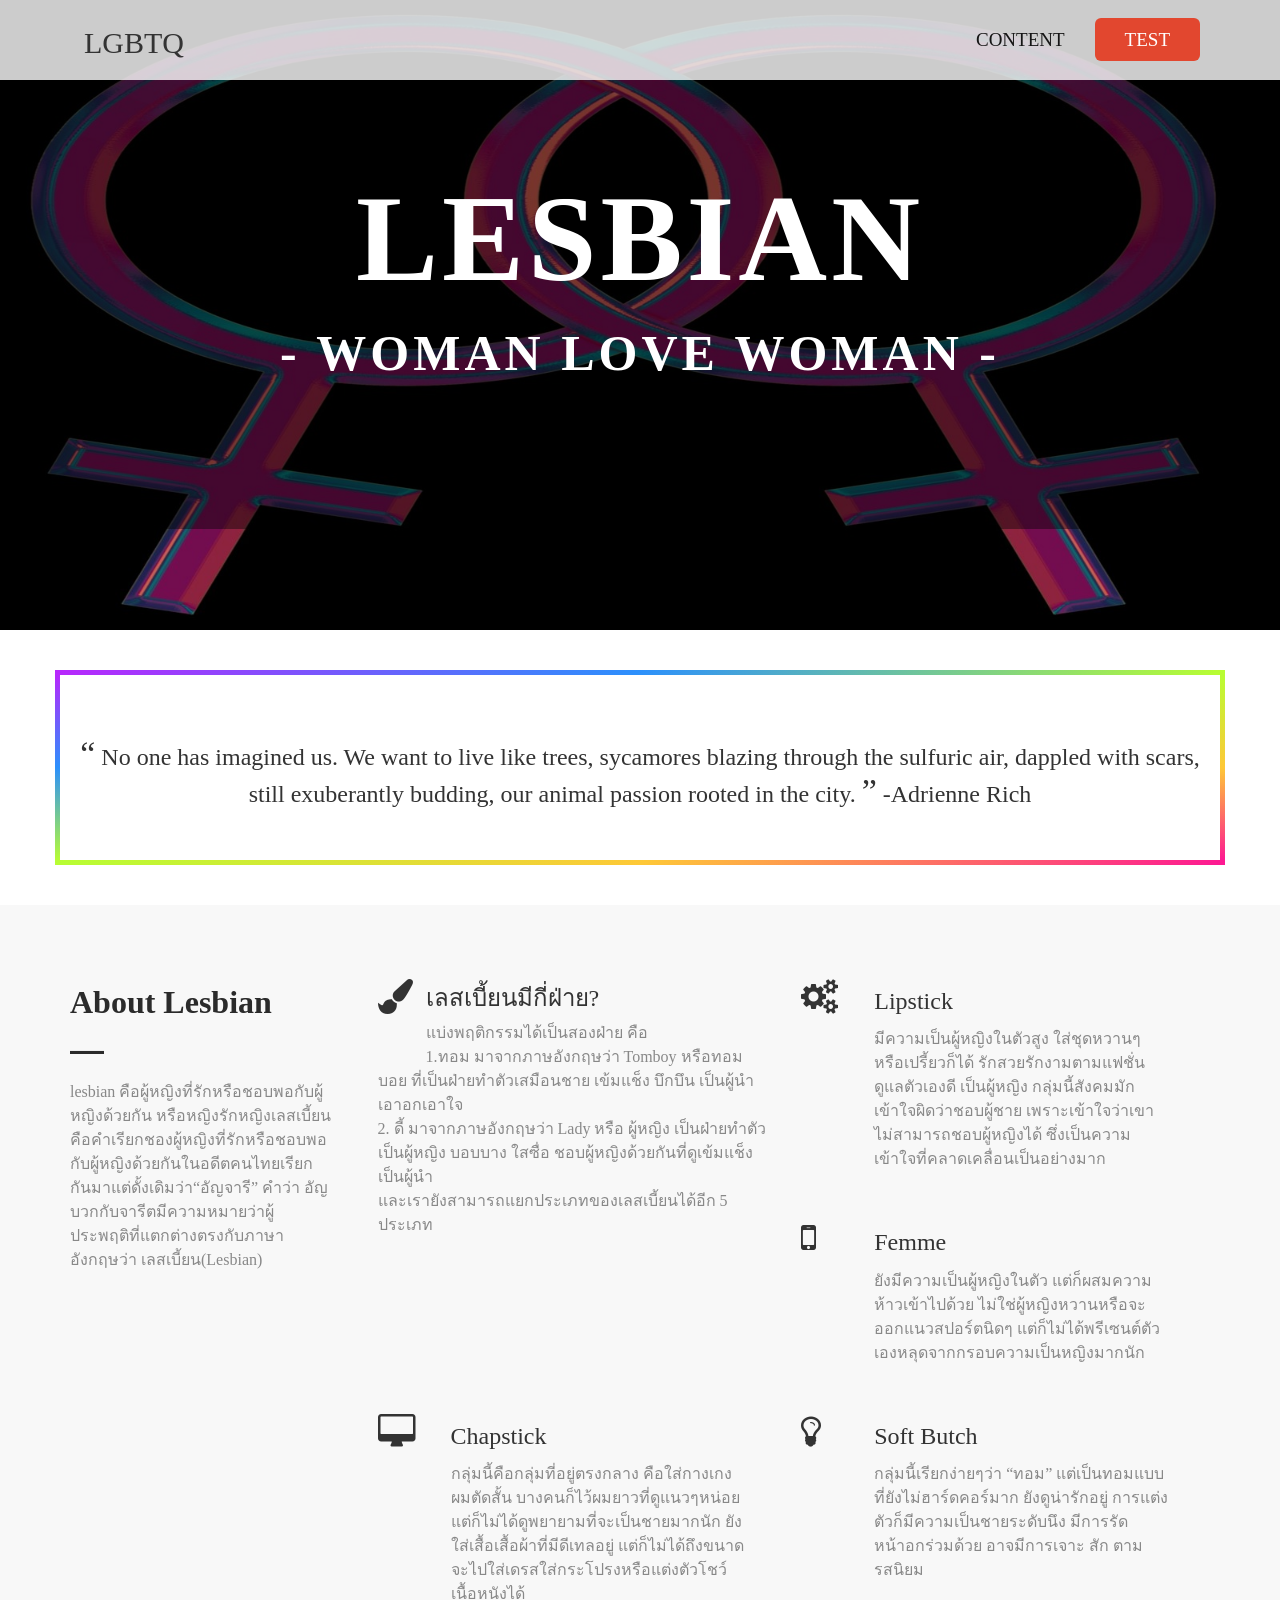
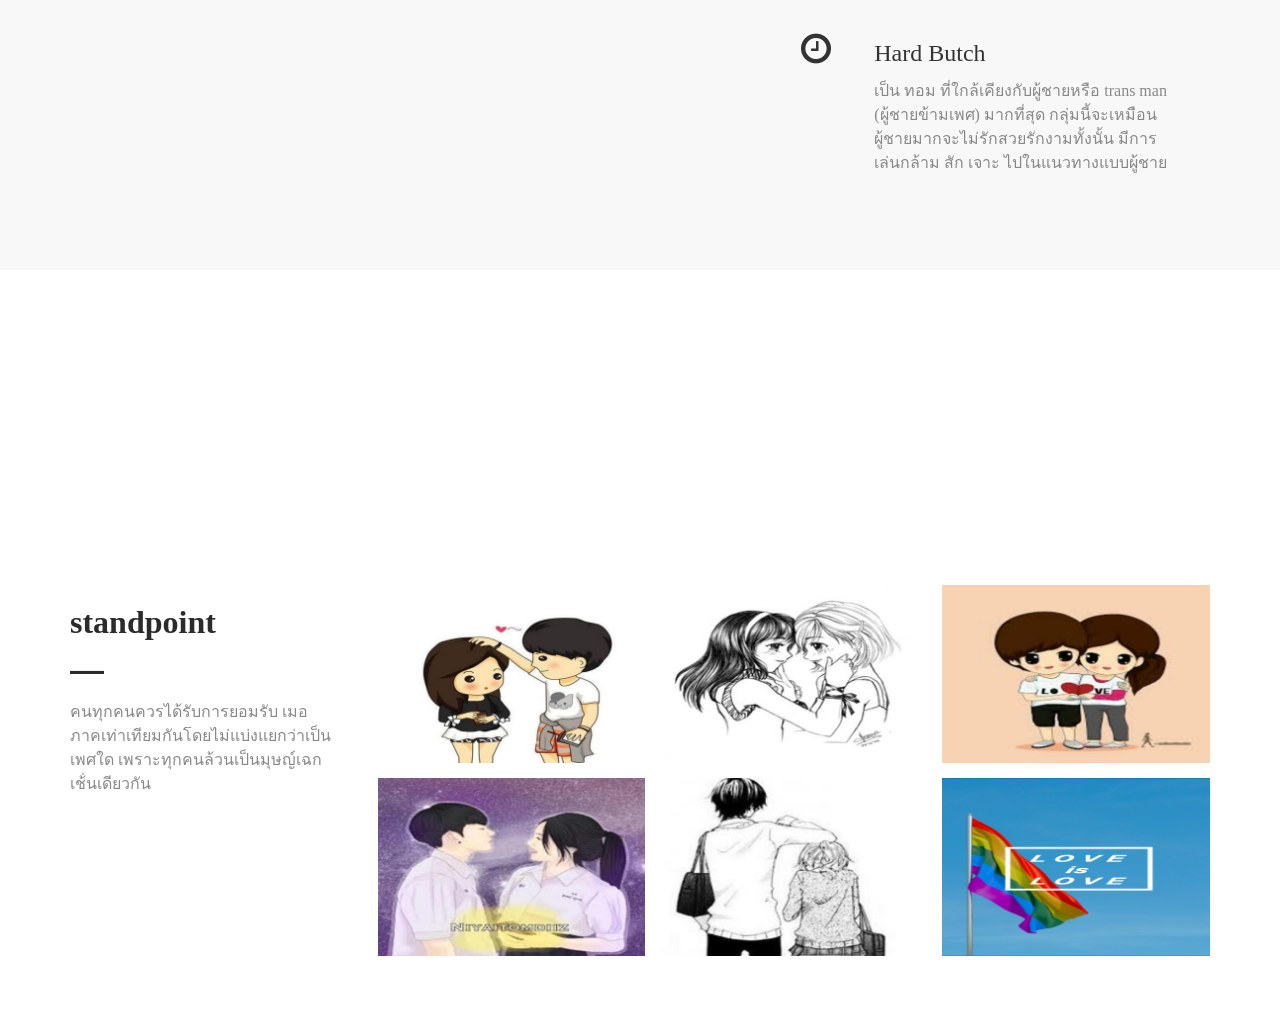
==== Web/Lesbian/index.html @ 0929648c "full" ====
<!DOCTYPE html>
<html lang="en">

<head>
  <meta charset="utf-8">
  <meta name="viewport" content="width=device-width, initial-scale=1">
  <title>Bethany Bootstrap Theme</title>
  <meta name="description" content="Free Bootstrap Theme by BootstrapMade.com">
  <meta name="keywords" content="free website templates, free bootstrap themes, free template, free bootstrap, free website template">
  <link href='https://fonts.googleapis.com/css?family=Lato:400,700,300|Open+Sans:400,600,700,300' rel='stylesheet' type='text/css'>
  <link rel="stylesheet" type="text/css" href="css/bootstrap.min.css">
  <link rel="stylesheet" type="text/css" href="css/font-awesome.min.css">
  <link rel="stylesheet" type="text/css" href="css/animate.css">
  <link rel="stylesheet" type="text/css" href="css/style.css">
  <!-- =======================================================
    Theme Name: Bethany
    Theme URL: https://bootstrapmade.com/bethany-free-onepage-bootstrap-theme/
    Author: BootstrapMade.com
    Author URL: https://bootstrapmade.com
  ======================================================= -->
</head>

<body>
  <!--header-->
  <header class="main-header" id="header">
    <div class="bg-color">
      <div class="container text-center">
        <div class="wrapper wow fadeInUp delay-05s">
          <h3 class="title">LESBIAN</h3>
          <h4 class="sub-title">- Woman Love Woman -</h4>
        </div>
      </div>
    </div>
  </header>
  <!--/ header-->
  <!---->
  <section id="cta-1">
    <div class="container">
      <div class="row">
        <div class="cta-info text-center">
          <h3><span class="dec-tec">“</span> No one has imagined us. We want to live like trees, sycamores blazing through the sulfuric air, dappled with scars, still exuberantly budding, our animal passion rooted in the city. <span class="dec-tec">”</span> -Adrienne Rich</h3>
        </div>
      </div>
    </div>
  </section>
  <!---->
  <!---->
  <section id="feature" class="section-padding">
    <div class="container">
      <div class="row">
        <div class="col-md-3 wow fadeInLeft delay-05s">
          <div class="section-title">
            <h2 class="head-title">About Lesbian</h2>
            <hr class="botm-line">
            <p class="sec-para">lesbian คือผู้หญิงที่รักหรือชอบพอกับผู้หญิงด้วยกัน หรือหญิงรักหญิงเลสเบี้ยน คือคำเรียกชองผู้หญิงที่รักหรือชอบพอกับผู้หญิงด้วยกันในอดีตคนไทยเรียกกันมาแต่ดั้งเดิมว่า“อัญจารี” คำว่า อัญบวกกับจารีตมีความหมายว่าผู้ประพฤติที่แตกต่างตรงกับภาษาอังกฤษว่า เลสเบี้ยน(Lesbian)</p>
          </div>
        </div>
        <div class="col-md-9">
          <div class="col-md-6 wow fadeInRight delay-02s">
            <div class="icon">
              <i class="fa fa-paint-brush"></i>
            </div>
            <div>
              <h3>เลสเบี้ยนมีกี่ฝ่าย?</h3>
              <p>แบ่งพฤติกรรมได้เป็นสองฝ่าย คือ<br>
              1.ทอม มาจากภาษอังกฤษว่า Tomboy หรือทอมบอย ที่เป็นฝ่ายทำตัวเสมือนชาย เข้มแช็ง บึกบึน เป็นผู้นำ เอาอกเอาใจ<br>
              2. ดี้ มาจากภาษอังกฤษว่า Lady หรือ ผู้หญิง เป็นฝ่ายทำตัวเป็นผู้หญิง บอบบาง ใสซื่อ ชอบผู้หญิงด้วยกันที่ดูเข้มแช็ง เป็นผู้นำ<br> และเรายังสามารถแยกประเภทของเลสเบี้ยนได้อีก 5 ประเภท</p>
            </div>
          </div>
          <div class="col-md-6 wow fadeInRight delay-02s">
            <div class="icon">
              <i class="fa fa-cogs"></i>
            </div>
            <div class="icon-text">
              <h3 class="txt-tl">Lipstick</h3>
              <p class="txt-para"> มีความเป็นผู้หญิงในตัวสูง ใส่ชุดหวานๆหรือเปรี้ยวก็ได้ รักสวยรักงามตามแฟชั่น ดูแลตัวเองดี เป็นผู้หญิง กลุ่มนี้สังคมมักเข้าใจผิดว่าชอบผู้ชาย เพราะเข้าใจว่าเขาไม่สามารถชอบผู้หญิงได้ ซึ่งเป็นความเข้าใจที่คลาดเคลื่อนเป็นอย่างมาก</p>
            </div>
          </div>
          <div class="col-md-6 wow fadeInRight delay-04s">
            <div class="icon">
              <i class="fa fa-mobile"></i>
            </div>
            <div class="icon-text">
              <h3 class="txt-tl">Femme</h3>
              <p class="txt-para">ยังมีความเป็นผู้หญิงในตัว แต่ก็ผสมความห้าวเข้าไปด้วย ไม่ใช่ผู้หญิงหวานหรือจะออกแนวสปอร์ตนิดๆ แต่ก็ไม่ได้พรีเซนต์ตัวเองหลุดจากกรอบความเป็นหญิงมากนัก </p>
            </div>
          </div>
          <div class="col-md-6 wow fadeInRight delay-04s">
            <div class="icon">
              <i class="fa fa-desktop"></i>
            </div>
            <div class="icon-text">
              <h3 class="txt-tl">Chapstick</h3>
              <p class="txt-para">กลุ่มนี้คือกลุ่มที่อยู่ตรงกลาง คือใส่กางเกง ผมตัดสั้น บางคนก็ไว้ผมยาวที่ดูแนวๆหน่อย แต่ก็ไม่ได้ดูพยายามที่จะเป็นชายมากนัก ยังใส่เสื้อเสื้อผ้าที่มีดีเทลอยู่ แต่ก็ไม่ได้ถึงขนาดจะไปใส่เดรสใส่กระโปรงหรือแต่งตัวโชว์เนื้อหนังได้ </p>
            </div>
          </div>
          <div class="col-md-6 wow fadeInRight delay-06s">
            <div class="icon">
              <i class="fa fa-lightbulb-o"></i>
            </div>
            <div class="icon-text">
              <h3 class="txt-tl">Soft Butch</h3>
              <p class="txt-para">กลุ่มนี้เรียกง่ายๆว่า “ทอม” แต่เป็นทอมแบบที่ยังไม่ฮาร์ดคอร์มาก ยังดูน่ารักอยู่ การแต่งตัวก็มีความเป็นชายระดับนึง มีการรัดหน้าอกร่วมด้วย อาจมีการเจาะ สัก ตามรสนิยม</p>
            </div>
          </div>
          <div class="col-md-6 wow fadeInRight delay-06s">
            <div class="icon">
              <i class="fa fa-clock-o"></i>
            </div>
            <div class="icon-text">
              <h3 class="txt-tl">Hard Butch </h3>
              <p class="txt-para">เป็น ทอม ที่ใกล้เคียงกับผู้ชายหรือ trans man (ผู้ชายข้ามเพศ) มากที่สุด กลุ่มนี้จะเหมือนผู้ชายมากจะไม่รักสวยรักงามทั้งนั้น มีการเล่นกล้าม สัก เจาะ ไปในแนวทางแบบผู้ชาย</p>
            </div>
          </div>
        </div>
      </div>
    </div>
  </section>
  <!---->
  <section class="section-padding parallax bg-image-2 section wow fadeIn delay-08s" id="cta-2">
    <div class="container">
      <div class="row">
        <div class="col-md-8">
          <div class="cta-txt">
            <h3>LGBTQ</h3>
            <p>Lesbian     Gay     Bisexual     Transgender     Queer</p>
          </div>
        </div>
      </div>
    </div>
  </section>
  <!---->
  <!---->
  <section class="section-padding wow fadeInUp delay-02s" id="portfolio">
    <div class="container">
      <div class="row">
        <div class="col-md-3 col-sm-12">
          <div class="section-title">
            <h2 class="head-title">standpoint</h2>
            <hr class="botm-line">
            <p class="sec-para">คนทุกคนควรได้รับการยอมรับ เมอภาคเท่าเทียมกันโดยไม่แบ่งแยกว่าเป็นเพศใด เพราะทุกคนล้วนเป็นมุษญ์เฉกเช้่นเดียวกัน</p>
          </div>
        </div>
        <div class="col-md-9 col-sm-12">
          <div class="col-md-4 col-sm-6 padding-right-zero">
            <div class="portfolio-box design">
              <img src="img/port01.jpg" alt="" class="img-responsive">
            </div>
          </div>
          <div class="col-md-4 col-sm-6 padding-right-zero">
            <div class="portfolio-box design">
              <img src="img/port02.jpg" alt="" class="img-responsive">
            </div>
          </div>
          <div class="col-md-4 col-sm-6 padding-right-zero">
            <div class="portfolio-box design">
              <img src="img/port03.jpg" alt="" class="img-responsive">
            </div>
          </div>
          <div class="col-md-4 col-sm-6 padding-right-zero">
            <div class="portfolio-box design">
              <img src="img/port04.jpg" alt="" class="img-responsive">
            </div>
          </div>
          <div class="col-md-4 col-sm-6 padding-right-zero">
            <div class="portfolio-box design">
              <img src="img/port05.jpg" alt="" class="img-responsive">
            </div>
          </div>
          <div class="col-md-4 col-sm-6 padding-right-zero">
            <div class="portfolio-box design">
              <img src="img/port06.jpg" alt="" class="img-responsive">
            </div>
          </div>
        </div>
      </div>
    </div>
  </section>
  <!--contact ends-->
  <script src="js/jquery.min.js"></script>
  <script src="js/jquery.easing.min.js"></script>
  <script src="js/bootstrap.min.js"></script>
  <script src="js/wow.js"></script>
  <script src="contactform/contactform.js"></script>


  	<nav>
	    <div class="logo">LGBTQ</div>
	    <ul>
	      <li><a href="#about" style="text-decoration: none;">Content</a></li>
	      <li><a class="active" href="#test" style="text-decoration: none;">Test</a></li>
	    </ul>
   	</nav>

    <script src="https://code.jquery.com/jquery-3.2.1.slim.min.js" integrity="sha384-KJ3o2DKtIkvYIK3UENzmM7KCkRr/rE9/Qpg6aAZGJwFDMVNA/GpGFF93hXpG5KkN" crossorigin="anonymous"></script>
    <script src="https://cdnjs.cloudflare.com/ajax/libs/popper.js/1.12.9/umd/popper.min.js" integrity="sha384-ApNbgh9B+Y1QKtv3Rn7W3mgPxhU9K/ScQsAP7hUibX39j7fakFPskvXusvfa0b4Q" crossorigin="anonymous"></script>
    <script src="https://maxcdn.bootstrapcdn.com/bootstrap/4.0.0/js/bootstrap.min.js" integrity="sha384-JZR6Spejh4U02d8jOt6vLEHfe/JQGiRRSQQxSfFWpi1MquVdAyjUar5+76PVCmYl" crossorigin="anonymous"></script>

    <script type="text/javascript" src="js/custom.js"></script>
    <script src="https://ajax.googleapis.com/ajax/libs/jquery/2.1.1/jquery.min.js"></script>

</body>
</html>
---- Web/Lesbian/css/style.css ----
/*
    Theme Name: Bethany
    Theme URL: https://bootstrapmade.com/bethany-free-onepage-bootstrap-theme/
    Author: BootstrapMade.com
    Author URL: https://bootstrapmade.com
*/

body {
  line-height: 1.5;
  font-family: Century Gothic;
  overflow-x: hidden;
}

p {
  font-family: cloud light;
  font-size: 16px;
}

nav {
    position: fixed;
    top: 0;
    left: 0;
    width: 100%;
    height: auto;
    padding: 10px 100px;
    box-sizing: border-box;
    transition: .3s;
}

nav .c {
    font-size: 5px;
}

nav.black {
    background: rgb(0, 0, 0, 0.8);
    height: 80px;
    padding: 10px 100px;
}

nav {
    background: rgb(255, 255, 255, 0.8);
    height: 80px;
    padding: 10px 80px;
}

nav .logo {
    padding: 10px 4px;
    height: 80px;
    float: left;
    font-size: 30px;
    transition: .3s;
}

nav.black .logo {
    color: #fff;
}

nav ul {
    list-style: none;
    float: right;
    margin: 0;
    padding: 0;
    display: flex;
}

nav ul li {
    list-style: none;
}

nav ul li a {
    line-height: 60px;
    color: #151515;
    padding: 11px 30px;
    text-decoration: none;
    text-transform: uppercase;
    transition: .3s;
    font-size: 19px;
}

nav.black ul li a {
    color: #fff;
}

nav ul li a:focus {
    outline: none;
}

nav ul li a.active {
    background: #E2472F;
    color: #fff;
    border-radius: 6px;
}

ol, ul {
  list-style: none;
}

blockquote, q {
  quotes: none;
}

blockquote:before, blockquote:after, q:before, q:after {
  content: '';
  content: none;
}

table {
  border-collapse: collapse;
  border-spacing: 0;
}

.section-padding {
  padding: 60px 0px;
}

h1, h2, h3, h4, h5, h6 {
  font-family: cloud light;
}

/**media Queries**/

.navbar-default {
  background-color: transparent;
}

.main-header {
  background: url(../img/banner.jpeg) no-repeat;
  background-size: cover;
  min-height: 630px;
}

.bg-color {
  background-color: RGBA(0, 0, 0, 0.41);
}

.nav>li>a {
  padding: 0px;
}

.navbar-brand {
  padding: 0px;
  height: inherit;
  font-family: 'Lato', sans-serif;
}

.navbar-default .navbar-brand {
  color: #fff;
  font-size: 34px;
  text-transform: uppercase;
  font-weight: 700;
  letter-spacing: 2px;
}

.navbar-default .navbar-nav>.active>a, .navbar-default .navbar-nav>.active>a:focus, .navbar-default .navbar-nav>.active>a:hover {
  color: #FFD34E;
  text-transform: uppercase;
	background-color: transparent;
}

.navbar-default .navbar-nav>li>a {
  color: #fff;
  padding: 10px 20px;
  text-transform: uppercase;
	background-color: transparent;
}

.navbar-default .navbar-nav>li>a:hover, .navbar-default .navbar-nav>li>a:focus {
  color: #FFD34E;
}

.navbar-fixed-top {
  padding: 40px 0;
  transition: all 0.5s;
}

@media (max-width: 768px) {
	.navbar-collapse {
		background: rgba(0, 0, 0, 0.8);
		border-top: 0;
	}
}

.top-nav-collapse {
  background: rgba(0, 0, 0, 0.8);
  padding: 25px 0;
}

.wrapper {
  padding: 150px 0px 130px;
}

.top-title {
  z-index: 5;
  font-size: 27px;
  font-weight: 700;
  color: #fff;
  line-height: 38px;
  letter-spacing: 4px;
  opacity: 1;
  text-transform: uppercase;
}

.sub-title {
  font-family: cloud light;
  font-size: 50px;
  font-weight: 700;
  color: #fff;
  line-height: 71px;
  letter-spacing: 4px;
  opacity: 1;
  text-transform: uppercase;
}

.title {
  font-family: cloud light;
  font-size: 123px;
  font-weight: 700;
  color: #fff;
  line-height: 88px;
  letter-spacing: 4px;
  opacity: 1;
  text-transform: uppercase;
  padding: 25px 0px;
}

.btn-submit {
  background: #FFD34E;
  border: 0px;
  display: inline-block;
  font-size: 16px;
  text-transform: uppercase;
  padding: 10px 40px;
  font-weight: normal;
  border-radius: 0px;
  letter-spacing: 1px;
  color: #333;
  position: relative;
  overflow: hidden;
  -webkit-transition: all 0.4s ease-in-out;
  -moz-transition: all 0.4s ease-in-out;
  -o-transition: all 0.4s ease-in-out;
  -ms-transition: all 0.4s ease-in-out;
  transition: all 0.4s ease-in-out;
  margin-top: 25px;
  border: 2px solid #FFD34E;
}

.btn-submit:hover {
  background: #fff;
}

/****/

#cta-1 {
  padding: 40px 0px;
}

.cta-info {
  border: 5px solid transparent;
  border-image: linear-gradient(to bottom right, #b827fc 0%, #2c90fc 25%, #b8fd33 50%, #fec837 75%, #fd1892 100%);
  border-image-slice: 1;
  padding: 40px 0px;
}

.cta-info h3 {
  font-size: 24px;
}

.dec-tec {
  font-family: cloud light;
  font-size: 34px;
}

/****/

#feature {
  background-color: #f8f8f8;
}

.head-title {
  font-family: cloud light;
  font-weight: bold;
  color: #2b2b2b;
  font-size: 32px;
  font-weight: 700;
}

.botm-line {
  background-color: #2b2b2b;
  width: 34px;
  height: 3px;
  display: inline-block;
}

.section-title:hover .botm-line {
  width: 70px;
  /* For Safari 3.1 to 6.0 */
  -webkit-transition-property: width;
  -webkit-transition-duration: 2s;
  -webkit-transition-timing-function: linear;
  -webkit-transition-delay: 1s;
  /* Standard syntax */
  transition-property: width;
  transition-duration: 2s;
  transition-timing-function: linear;
  transition-delay: 1s;
}

p {
  color: #888;
}

.icon {
  position: relative;
  height: 48px;
  width: 48px;
  float: left;
  margin-top: 14px;
  margin-bottom: 20px;
}

.icon i {
  font-size: 35px;
}

.icon-text {
  margin-left: 73px;
  padding: 0px 25px 25px 0px;
}

h3.txt-tl {
  font-size: 24px;
  line-height: 1.35;
}

/****/

.parallax {
  background-attachment: fixed;
  background-repeat: repeat-y;
  background-position: center center;
}

.bg-image-2 {
  background: url('../img/cta-banner.jpg') no-repeat center fixed;
  -webkit-background-size: 100% auto;
  -moz-background-size: 100% auto;
  -o-background-size: 100% auto;
  background-size: 100% auto;
  -webkit-background-size: cover;
  -moz-background-size: cover;
  -o-background-size: cover;
  background-size: cover;
}

.section {
  position: relative;
  padding: 88px 0 67px 0;
  display: block;
}

.cta-txt h3 {
  font-size: 32px;
  margin-bottom: 10px;
  font-weight: 700;
  color: #fff;
}

.cta-txt p {
  color: #fff;
}

/****/

.portfolio-box {
  margin-bottom: 15px;
}

.padding-right-zero {
  padding-right: 0px;
}

#contact {
  background-color: #f8f8f8;
}

.validation {
  color: red;
  display: none;
  margin: 0 0 20px;
  font-weight: 400;
  font-size: 13px;
}

#sendmessage {
  color: green;
  border: 1px solid green;
  display: none;
  text-align: center;
  padding: 15px;
  font-weight: 600;
  margin-bottom: 15px;
}

#errormessage {
  color: red;
  display: none;
  border: 1px solid red;
  text-align: center;
  padding: 15px;
  font-weight: 600;
  margin-bottom: 15px;
}

#sendmessage.show, #errormessage.show, .show {
  display: block;
}

.black {
  color: #000 !important;
  font-weight: 400;
}

.btn-send {
  border-radius: 0px;
  color: #000;
  background-color: #FFD34E;
}

a, a:hover {
  color: #FFD34E;
}

.cont-title {
  font-size: 24px;
  padding: 15px 0px;
}

.location-info p span {
  display: inline-block;
}

.location-info p span {
  width: 40px;
  font-size: 24px;
  color: #666;
  vertical-align: middle;
}

.location-info p {
  margin-bottom: 5px;
}

.location-info p {
  font-size: 18px;
  line-height: 32px;
  color: #000;
}

.contact-icon-container {
  position: absolute;
  top: -38px;
  right: 0;
  padding-right: 20px;
  font-size: 320px;
  color: #555;
  line-height: 300px;
  -ms-transform: rotate(20deg);
  -moz-transform: rotate(20deg);
  -webkit-transform: rotate(20deg);
  transform: rotate(20deg);
}

/****/

#footer {
  background-color: #191919;
  padding: 20px 0px;
}

.footer-copyright {
  color: #fff;
  line-height: 32px;
  text-align: left;
}

.footer-social {
  float: right;
}

.footer-social a {
  font-size: 18px;
  color: #666;
}

.link-dec, .link-dec:hover {
  color: #000;
}

/****/

@media (min-width: 451px) and (max-width: 900px) {
  .section-title {
    margin-bottom: 15px;
  }
}

@media (min-width: 20px) and (max-width: 450px) {
  .navbar-toggle:hover, .navbar-toggle {
    background-color: #fff;
    color: #000;
  }
  .navbar-toggle {
    margin-top: 0px;
  }
  .navbar-default .navbar-nav>li>a {
    text-align: center;
  }
  .navbar-default .navbar-nav>.active>a, .navbar-default .navbar-nav>.active>a:focus, .navbar-default .navbar-nav>.active>a:hover, .navbar-default .navbar-nav>li>a:hover, .navbar-default .navbar-nav>li>a:focus {
  }
  .top-title {
    font-size: 15px;
  }
  .title {
    font-size: 50px;
  }
  .sub-title {
    font-size: 24px;
  }
  .footer-copyright {
    text-align: center;
  }
  .padding-right-zero {
    padding-right: 15px;
  }
  .section-title {
    margin-bottom: 15px;
  }
  .cta-txt h3 {
    font-size: 28px;
  }
  body {
    font-size: 14px;
  }
  h3.txt-tl {
    font-size: 20px;
  }
}

/****/
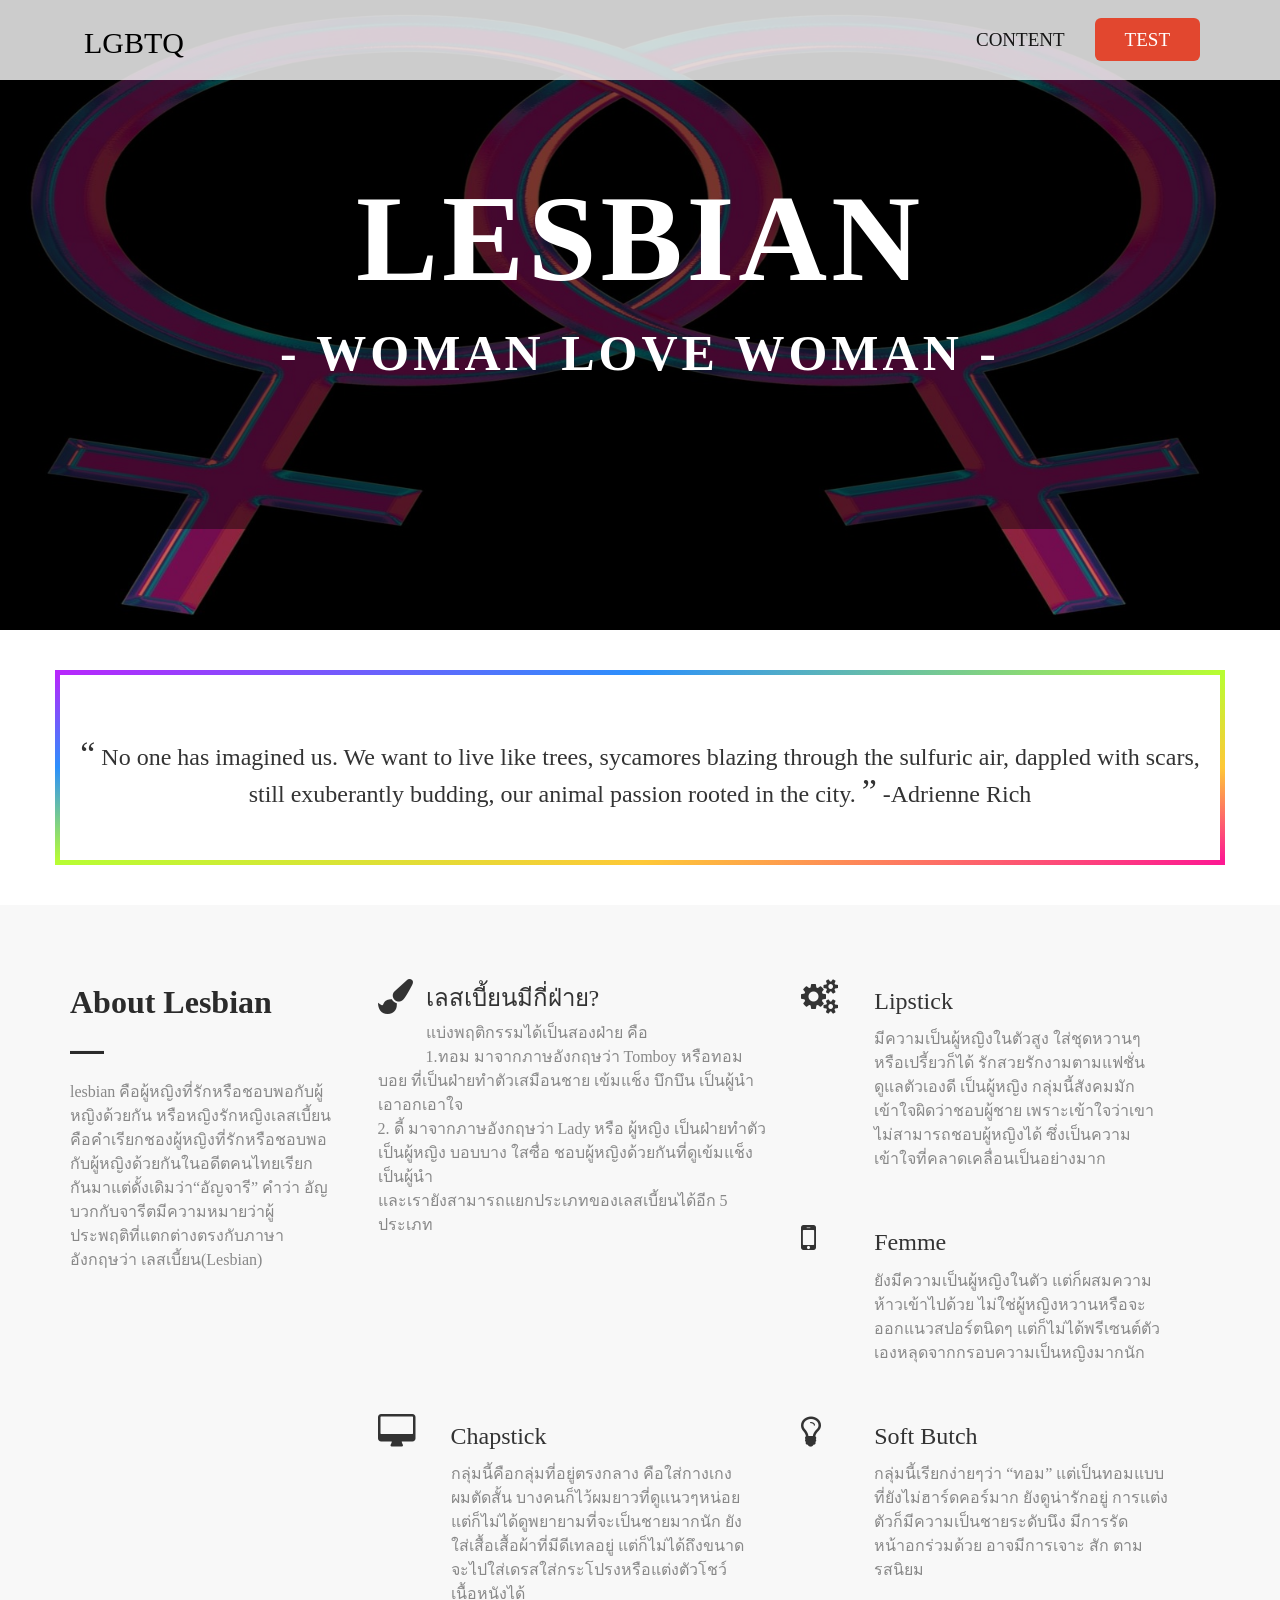
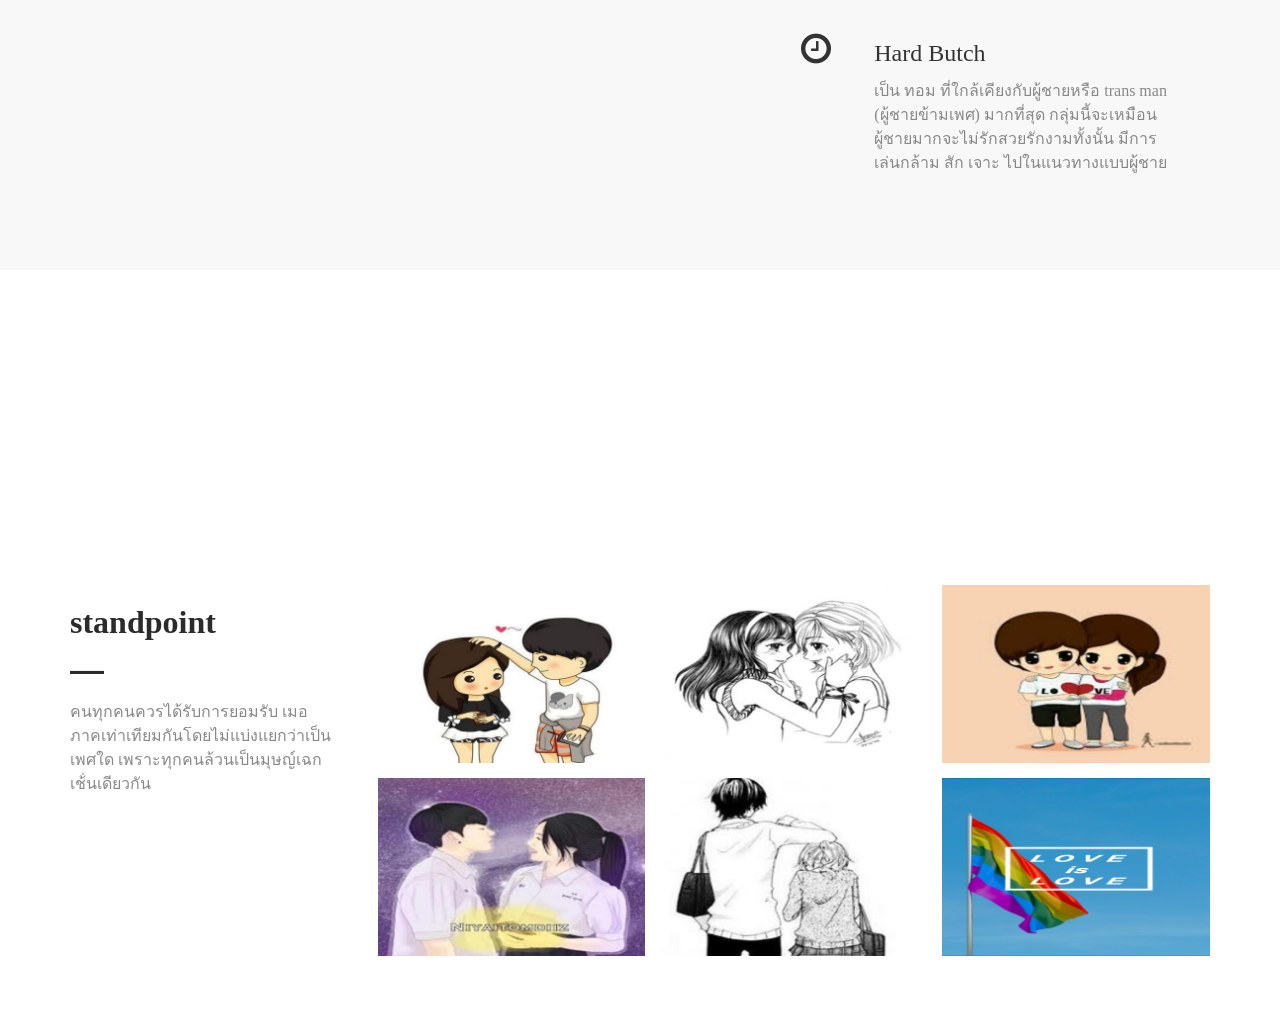
==== commit 44b59bbe: "Done" ====
--- a/Web/Lesbian/index.html
+++ b/Web/Lesbian/index.html
@@ -4,7 +4,7 @@
 <head>
   <meta charset="utf-8">
   <meta name="viewport" content="width=device-width, initial-scale=1">
-  <title>Bethany Bootstrap Theme</title>
+  <title>Lesbian</title>
   <meta name="description" content="Free Bootstrap Theme by BootstrapMade.com">
   <meta name="keywords" content="free website templates, free bootstrap themes, free template, free bootstrap, free website template">
   <link href='https://fonts.googleapis.com/css?family=Lato:400,700,300|Open+Sans:400,600,700,300' rel='stylesheet' type='text/css'>
@@ -185,7 +185,7 @@
 
 
   	<nav>
-	    <div class="logo">LGBTQ</div>
+	    <a href="../index/first.html" style="color: black;"><div class="logo">LGBTQ</div></a>
 	    <ul>
 	      <li><a href="#about" style="text-decoration: none;">Content</a></li>
 	      <li><a class="active" href="#test" style="text-decoration: none;">Test</a></li>
